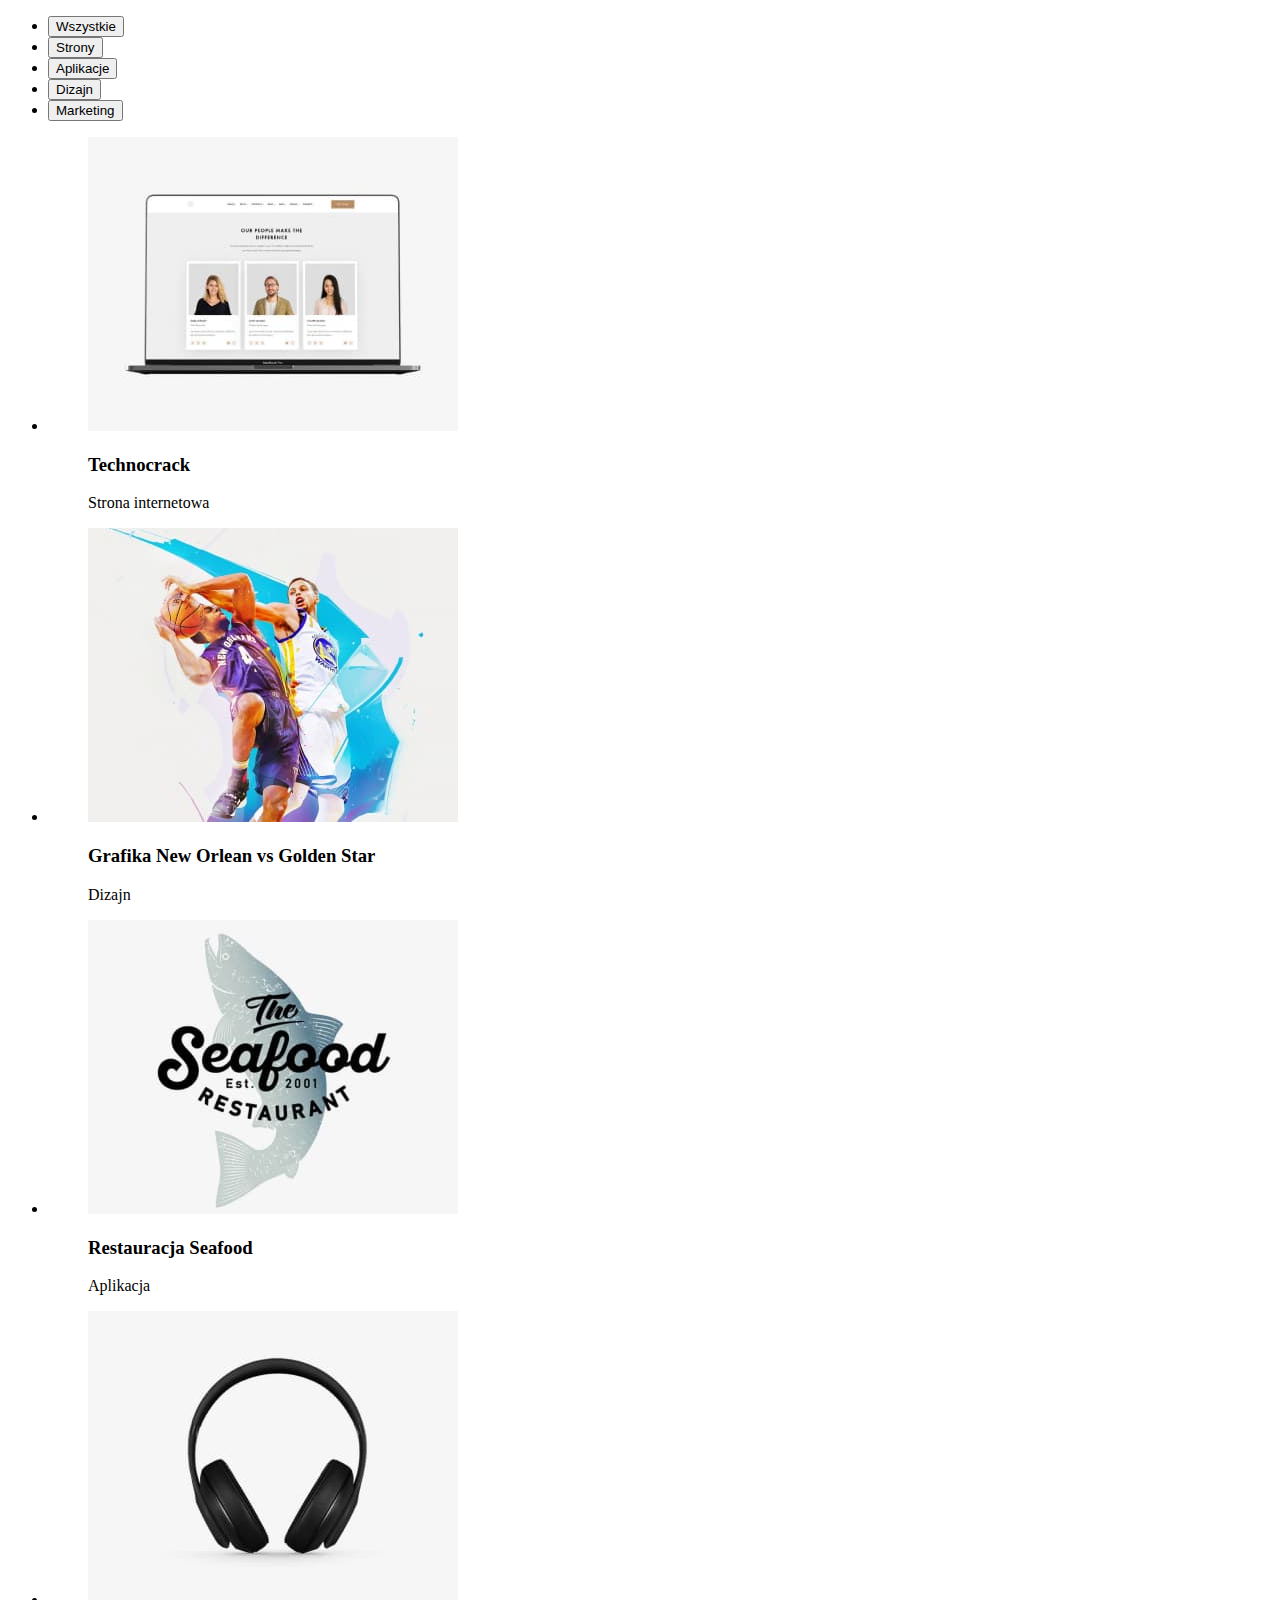
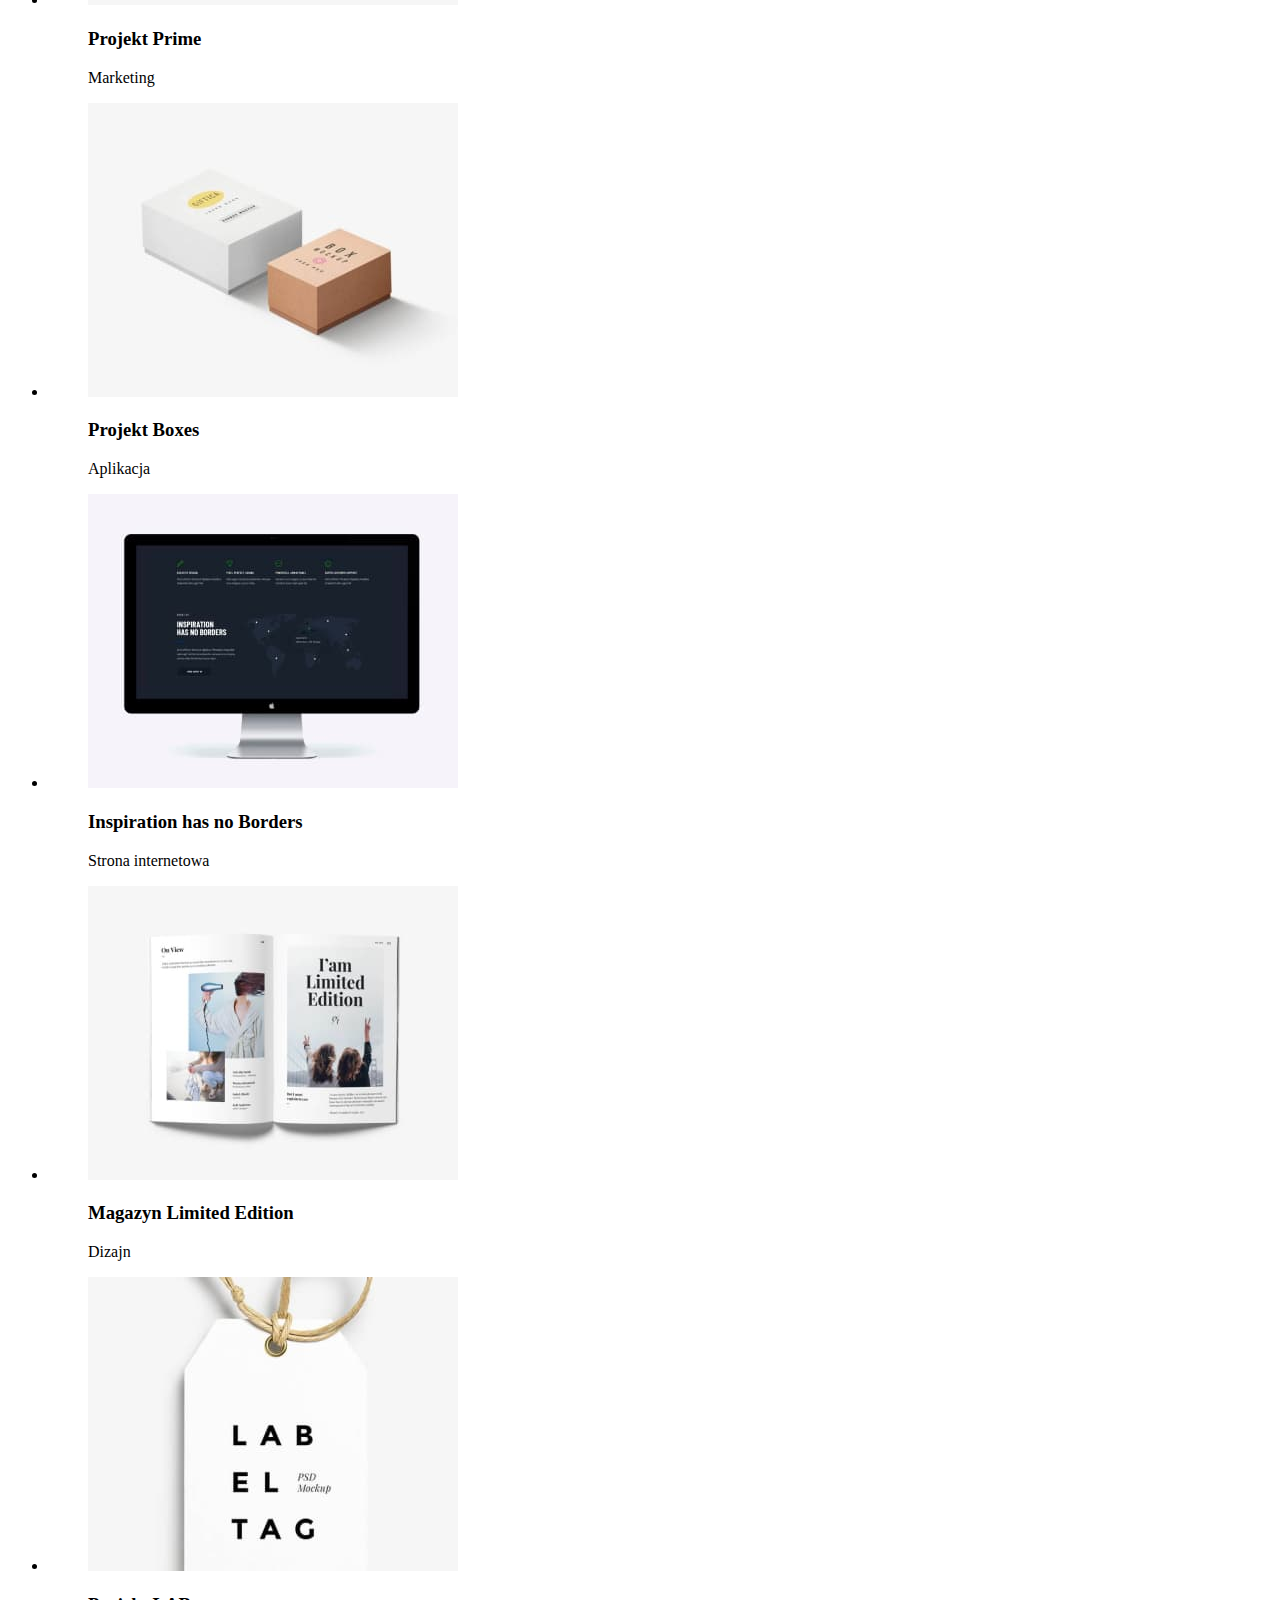
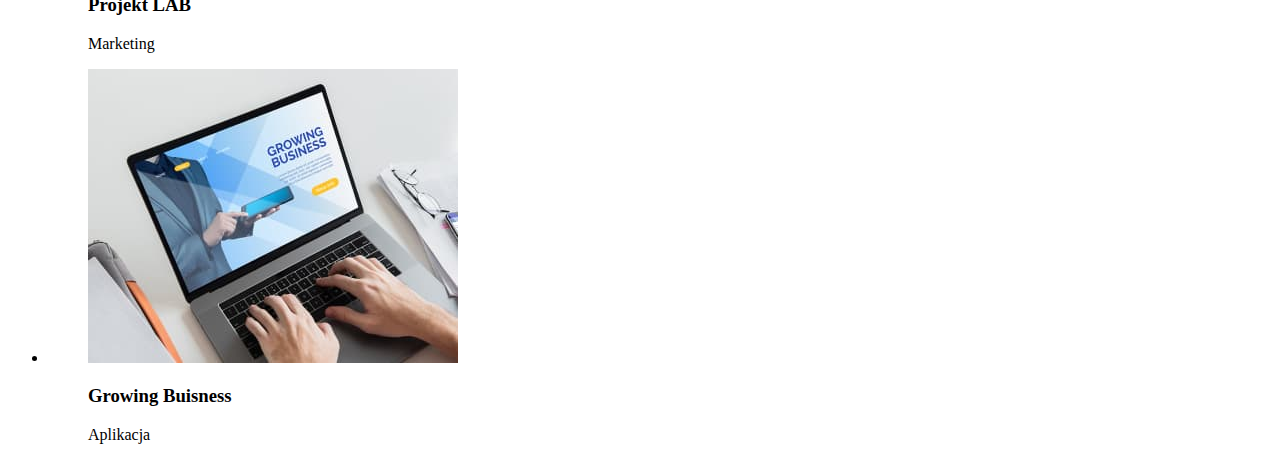
==== portfolio.html @ c94023ea "html+images" ====
<!DOCTYPE html>
<html lang="PL">
  <head>
    <meta charset="UTF-8" />
    <meta http-equiv="X-UA-Compatible" content="IE=edge" />
    <meta name="viewport" content="width=device-width, initial-scale=1.0" />
    <title>portfolio</title>
    <link rel="stylesheet" href=".css/styles.css" />
    <link rel="preconnect" href="https://fonts.googleapis.com" />
    <link rel="preconnect" href="https://fonts.gstatic.com" crossorigin />
    <link
      href="https://fonts.googleapis.com/css2?family=Oleo+Script&family=Raleway:wght@700&family=Roboto:wght@400;500;700;900&display=swap"
      rel="stylesheet"
    />
  </head>
  <body>
    <header>
        <!--do not write again menu!! Justo copy it from index.html-->
    </header>
    <main>
        <ul>
            <li>
                <button type="button">Wszystkie</button>
            </li>
            <li>
                <button type="button">Strony</button>
            </li>
            <li>
                <button type="button">Aplikacje</button>
            </li>
            <li>
                <button type="button">Dizajn</button>
            </li>
            <li>
                <button type="button">Marketing</button>
            </li>
        </ul>
        <ul>
           <li>
            <figure>
              <img
                src="images/prj1.jpg"
                alt="3-portrety-na-laptopie"
                width="370"
                height="294"
              />
              <figcaption>
                <h3>Technocrack</h3>
                <p>Strona internetowa</p>
              </figcaption>
            </figure>
          </li>   
                     <li>
            <figure>
              <img
                src="images/prj2.jpg"
                alt="3-portrety-na-laptopie"
                width="370"
                height="294"
              />
              <figcaption>
                <h3>Grafika New Orlean vs Golden Star</h3>
                <p>Dizajn</p>
              </figcaption>
            </figure>
          </li> 
                     <li>
            <figure>
              <img
                src="images/prj3.jpg"
                alt="logo-seafood"
                width="370"
                height="294"
              />
              <figcaption>
                <h3>Restauracja Seafood</h3>
                <p>Aplikacja</p>
              </figcaption>
            </figure>
          </li>        
                     <li>
            <figure>
              <img
                src="images/prj4.jpg"
                alt="czarne-sluchawki"
                width="370"
                height="294"
              />
              <figcaption>
                <h3>Projekt Prime</h3>
                <p>Marketing</p>
              </figcaption>
            </figure>
          </li>      
                     <li>
            <figure>
              <img
                src="images/prj5.jpg"
                alt="pudelko-bialo-i-brazowe"
                width="370"
                height="294"
              />
              <figcaption>
                <h3>Projekt Boxes</h3>
                <p>Aplikacja</p>
              </figcaption>
            </figure>
          </li>
                       <li>
            <figure>
              <img
                src="images/prj6.jpg"
                alt="monitor-z-tekstem-na-czarnym-tle"
                width="370"
                height="294"
              />
              <figcaption>
                <h3>Inspiration has no Borders</h3>
                <p>Strona internetowa</p>
              </figcaption>
            </figure>
          </li>   
                     <li>
            <figure>
              <img
                src="images/prj7.jpg"
                alt="otwarty-magazyn"
                width="370"
                height="294"
              />
              <figcaption>
                <h3>Magazyn Limited Edition</h3>
                <p>Dizajn</p>
              </figcaption>
            </figure>
          </li>
                     <li>
            <figure>
              <img
                src="images/prj8.jpg"
                alt="etykieta-LABELTAG"
                width="370"
                height="294"
              />
              <figcaption>
                <h3>Projekt LAB</h3>
                <p>Marketing</p>
              </figcaption>
            </figure>
          </li>
                     <li>
            <figure>
              <img
                src="images/prj9.jpg"
                alt="laptop-z-rekami"
                width="370"
                height="294"
              />
              <figcaption>
                <h3>Growing Buisness</h3>
                <p>Aplikacja</p>
              </figcaption>
            </figure>
          </li>
        </ul>
    </main>
    <footer>
        <!--do not write menu again!! just copy it from index.html-->
    </footer>
  </body>
</html>
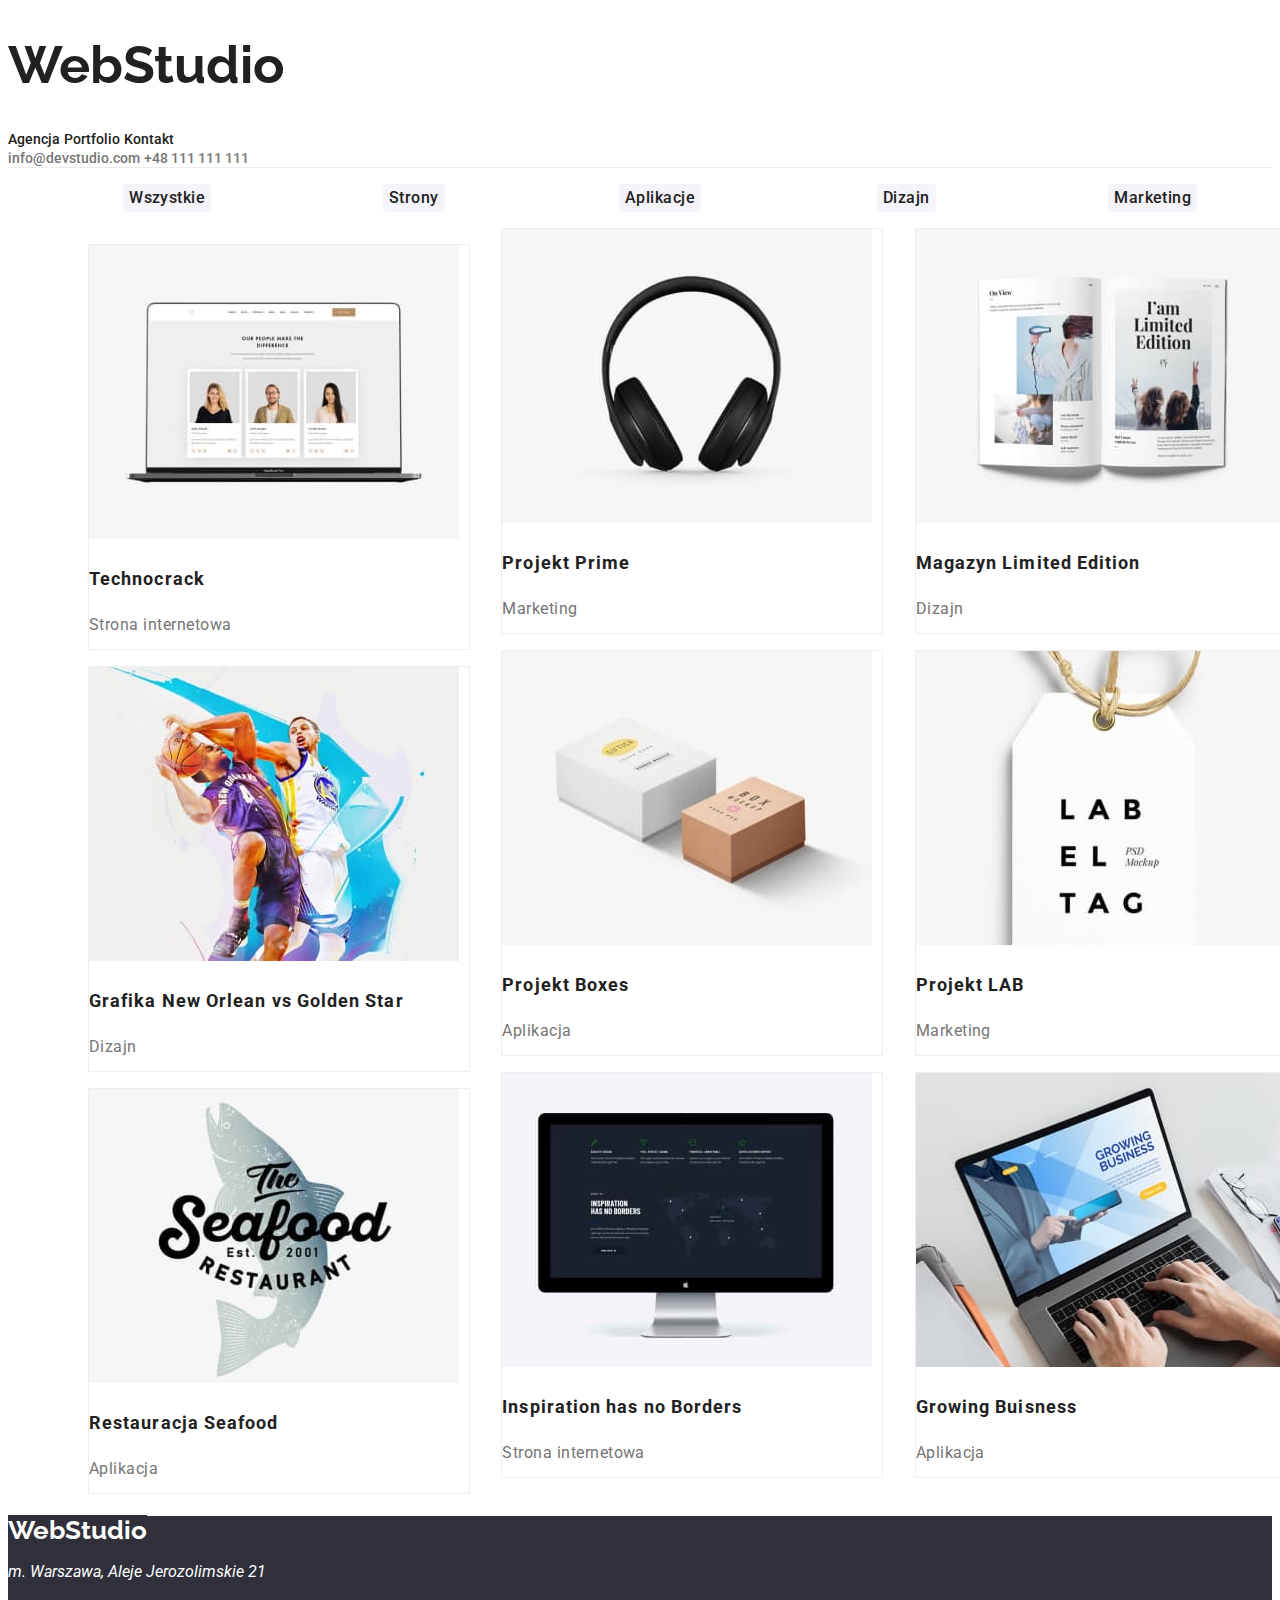
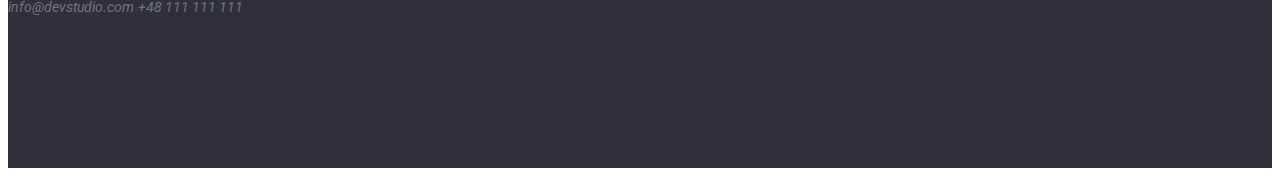
==== commit bd683c5c: "added css to portfolio" ====
--- a/portfolio.html
+++ b/portfolio.html
@@ -5,167 +5,192 @@
     <meta http-equiv="X-UA-Compatible" content="IE=edge" />
     <meta name="viewport" content="width=device-width, initial-scale=1.0" />
     <title>portfolio</title>
-    <link rel="stylesheet" href=".css/styles.css" />
+    <link rel="stylesheet" href="css/styles.css" />
     <link rel="preconnect" href="https://fonts.googleapis.com" />
     <link rel="preconnect" href="https://fonts.gstatic.com" crossorigin />
     <link
-      href="https://fonts.googleapis.com/css2?family=Oleo+Script&family=Raleway:wght@700&family=Roboto:wght@400;500;700;900&display=swap"
+      href="https://fonts.googleapis.com/css2?family=Raleway:wght@700&family=Roboto:wght@400;500;700;900&display=swap"
       rel="stylesheet"
     />
   </head>
   <body>
-    <header>
-        <!--do not write again menu!! Justo copy it from index.html-->
+    <!--do not write again menu!! Justo copy it from index.html-->
+    <header class="menu">
+      <a class="logo" href="index.html"><h1>WebStudio</h1></a>
+      <nav class="nav-link">
+        <a class="link" href="#Agencja">Agencja</a>
+        <a class="link" href="portfolio.html">Portfolio</a>
+        <a class="link" href="#Kontakt">Kontakt</a>
+      </nav>
+      <a class="link nav-link gray-mail-phone" href="mailto:info@devstudio.com"
+        >info@devstudio.com</a
+      >
+      <a class="link nav-link gray-mail-phone" href="tel:+48111111111"
+        >+48 111 111 111</a
+      >
     </header>
     <main>
-        <ul>
-            <li>
-                <button type="button">Wszystkie</button>
-            </li>
-            <li>
-                <button type="button">Strony</button>
-            </li>
-            <li>
-                <button type="button">Aplikacje</button>
-            </li>
-            <li>
-                <button type="button">Dizajn</button>
-            </li>
-            <li>
-                <button type="button">Marketing</button>
-            </li>
-        </ul>
-        <ul>
-           <li>
-            <figure>
-              <img
-                src="images/prj1.jpg"
-                alt="3-portrety-na-laptopie"
-                width="370"
-                height="294"
-              />
-              <figcaption>
-                <h3>Technocrack</h3>
-                <p>Strona internetowa</p>
-              </figcaption>
-            </figure>
-          </li>   
-                     <li>
-            <figure>
-              <img
-                src="images/prj2.jpg"
-                alt="3-portrety-na-laptopie"
-                width="370"
-                height="294"
-              />
-              <figcaption>
-                <h3>Grafika New Orlean vs Golden Star</h3>
-                <p>Dizajn</p>
-              </figcaption>
-            </figure>
-          </li> 
-                     <li>
-            <figure>
-              <img
-                src="images/prj3.jpg"
-                alt="logo-seafood"
-                width="370"
-                height="294"
-              />
-              <figcaption>
-                <h3>Restauracja Seafood</h3>
-                <p>Aplikacja</p>
-              </figcaption>
-            </figure>
-          </li>        
-                     <li>
-            <figure>
-              <img
-                src="images/prj4.jpg"
-                alt="czarne-sluchawki"
-                width="370"
-                height="294"
-              />
-              <figcaption>
-                <h3>Projekt Prime</h3>
-                <p>Marketing</p>
-              </figcaption>
-            </figure>
-          </li>      
-                     <li>
-            <figure>
-              <img
-                src="images/prj5.jpg"
-                alt="pudelko-bialo-i-brazowe"
-                width="370"
-                height="294"
-              />
-              <figcaption>
-                <h3>Projekt Boxes</h3>
-                <p>Aplikacja</p>
-              </figcaption>
-            </figure>
-          </li>
-                       <li>
-            <figure>
-              <img
-                src="images/prj6.jpg"
-                alt="monitor-z-tekstem-na-czarnym-tle"
-                width="370"
-                height="294"
-              />
-              <figcaption>
-                <h3>Inspiration has no Borders</h3>
-                <p>Strona internetowa</p>
-              </figcaption>
-            </figure>
-          </li>   
-                     <li>
-            <figure>
-              <img
-                src="images/prj7.jpg"
-                alt="otwarty-magazyn"
-                width="370"
-                height="294"
-              />
-              <figcaption>
-                <h3>Magazyn Limited Edition</h3>
-                <p>Dizajn</p>
-              </figcaption>
-            </figure>
-          </li>
-                     <li>
-            <figure>
-              <img
-                src="images/prj8.jpg"
-                alt="etykieta-LABELTAG"
-                width="370"
-                height="294"
-              />
-              <figcaption>
-                <h3>Projekt LAB</h3>
-                <p>Marketing</p>
-              </figcaption>
-            </figure>
-          </li>
-                     <li>
-            <figure>
-              <img
-                src="images/prj9.jpg"
-                alt="laptop-z-rekami"
-                width="370"
-                height="294"
-              />
-              <figcaption>
-                <h3>Growing Buisness</h3>
-                <p>Aplikacja</p>
-              </figcaption>
-            </figure>
-          </li>
-        </ul>
+      <!--should be section here?-->
+      <ul class="filter-buttons">
+        <li>
+          <button type="button" class="filter-button">Wszystkie</button>
+        </li>
+        <li>
+          <button type="button" class="filter-button">Strony</button>
+        </li>
+        <li>
+          <button type="button" class="filter-button">Aplikacje</button>
+        </li>
+        <li>
+          <button type="button" class="filter-button">Dizajn</button>
+        </li>
+        <li>
+          <button type="button" class="filter-button">Marketing</button>
+        </li>
+      </ul>
+      <ul class="project-gallery">
+        <li>
+          <figure class="project">
+            <img
+              src="images/prj1.jpg"
+              alt="3-portrety-na-laptopie"
+              width="370"
+              height="294"
+            />
+            <figcaption>
+              <h3 class="project-title">Technocrack</h3>
+              <p class="project-type">Strona internetowa</p>
+            </figcaption>
+          </figure>
+        </li>
+        <li>
+          <figure class="project">
+            <img
+              src="images/prj2.jpg"
+              alt="3-portrety-na-laptopie"
+              width="370"
+              height="294"
+            />
+            <figcaption>
+              <h3 class="project-title">Grafika New Orlean vs Golden Star</h3>
+              <p class="project-type">Dizajn</p>
+            </figcaption>
+          </figure>
+        </li>
+        <li>
+          <figure class="project">
+            <img
+              src="images/prj3.jpg"
+              alt="logo-seafood"
+              width="370"
+              height="294"
+            />
+            <figcaption>
+              <h3 class="project-title">Restauracja Seafood</h3>
+              <p class="project-type">Aplikacja</p>
+            </figcaption>
+          </figure>
+        </li>
+        <li>
+          <figure class="project">
+            <img
+              src="images/prj4.jpg"
+              alt="czarne-sluchawki"
+              width="370"
+              height="294"
+            />
+            <figcaption>
+              <h3 class="project-title">Projekt Prime</h3>
+              <p class="project-type">Marketing</p>
+            </figcaption>
+          </figure>
+        </li>
+        <li>
+          <figure class="project">
+            <img
+              src="images/prj5.jpg"
+              alt="pudelko-bialo-i-brazowe"
+              width="370"
+              height="294"
+            />
+            <figcaption>
+              <h3 class="project-title">Projekt Boxes</h3>
+              <p class="project-type">Aplikacja</p>
+            </figcaption>
+          </figure>
+        </li>
+        <li>
+          <figure class="project">
+            <img
+              src="images/prj6.jpg"
+              alt="monitor-z-tekstem-na-czarnym-tle"
+              width="370"
+              height="294"
+            />
+            <figcaption>
+              <h3 class="project-title">Inspiration has no Borders</h3>
+              <p class="project-type">Strona internetowa</p>
+            </figcaption>
+          </figure>
+        </li>
+        <li>
+          <figure class="project">
+            <img
+              src="images/prj7.jpg"
+              alt="otwarty-magazyn"
+              width="370"
+              height="294"
+            />
+            <figcaption>
+              <h3 class="project-title">Magazyn Limited Edition</h3>
+              <p class="project-type">Dizajn</p>
+            </figcaption>
+          </figure>
+        </li>
+        <li>
+          <figure class="project">
+            <img
+              src="images/prj8.jpg"
+              alt="etykieta-LABELTAG"
+              width="370"
+              height="294"
+            />
+            <figcaption>
+              <h3 class="project-title">Projekt LAB</h3>
+              <p class="project-type">Marketing</p>
+            </figcaption>
+          </figure>
+        </li>
+        <li>
+          <figure class="project">
+            <img
+              src="images/prj9.jpg"
+              alt="laptop-z-rekami"
+              width="370"
+              height="294"
+            />
+            <figcaption>
+              <h3 class="project-title">Growing Buisness</h3>
+              <p class="project-type">Aplikacja</p>
+            </figcaption>
+          </figure>
+        </li>
+      </ul>
     </main>
-    <footer>
-        <!--do not write menu again!! just copy it from index.html-->
+
+    <!--do not write menu again!! just copy it from index.html-->
+    <footer id="Kontakt" class="contrast contact-data">
+      <a href="index.html" class="contrast logo">WebStudio</a>
+      <address>
+        <p>m. Warszawa, Aleje Jerozolimskie 21</p>
+
+        <a class="link gray-mail-phone" href="mailto:info@devstudio.com"
+          >info@devstudio.com</a
+        >
+        <a class="link gray-mail-phone" href="tel:+48111111111"
+          >+48 111 111 111</a
+        >
+      </address>
     </footer>
   </body>
 </html>
--- a/css/styles.css
+++ b/css/styles.css
@@ -0,0 +1,226 @@
+:root {
+  --highlight-color: #2196f3;
+  --bk-dark-color: #2f303a;
+  --main-font-color: #212121;
+  --ordinary-font-color: #757575;
+  --line-height-for-font-14: 1.14;
+  --element-horizontal-gap: 30px;
+  --team-and-button-color: #f5f4fa;
+  --project-gallery-figure-border-color: #eeeeee;
+}
+body {
+  font-family: "Roboto", "Raleway", sans-serif;
+  color: var(--main-font-color);
+}
+.menu {
+  border-bottom: 1px solid #ececec;
+}
+.nav-link {
+  vertical-align: middle;
+  font-weight: 500;
+}
+
+.link {
+  text-decoration: none;
+  color: var(--main-font-color);
+  line-height: var(--line-height-for-font-14);
+  font-size: 14px;
+}
+.link:visited {
+  color: inherit;
+}
+.link:focus,
+.link:hover {
+  color: var(--highlight-color);
+}
+.gray-mail-phone {
+  color: var(--ordinary-font-color);
+}
+.logo {
+  font-family: "Raleway";
+  font-size: 26px;
+  font-weight: 700;
+  line-height: 1.15;
+  color: inherit;
+  text-decoration: none;
+}
+.contrast {
+  background-color: var(--bk-dark-color);
+  color: #fff;
+}
+.call-to-action {
+  min-height: 600px;
+}
+.call-to-action-h2 {
+  font-weight: 900;
+  font-size: 44px;
+  line-height: 1.36;
+  text-align: center;
+  letter-spacing: 0.06em;
+  text-transform: uppercase;
+  width: 696px;
+  vertical-align: middle;
+}
+.call-to-action-button {
+  background: var(--highlight-color);
+  box-shadow: 0px 4px 4px rgba(0, 0, 0, 0.15);
+  width: 200px;
+  height: 50px;
+  border-radius: 4px;
+  font-weight: 700;
+  font-size: 16px;
+  line-height: 1.88;
+  vertical-align: middle;
+  text-align: center;
+  letter-spacing: 0.06em;
+  color: inherit;
+}
+.features {
+  columns: 4;
+  list-style-type: none;
+  column-width: 270px;
+  column-gap: var(--element-horizontal-gap);
+}
+.feature > h3 {
+  font-family: "Roboto";
+  font-style: normal;
+  font-weight: 700;
+  font-size: 14px;
+  line-height: var(--line-height-for-font-14);
+  letter-spacing: 0.03em;
+  text-transform: uppercase;
+}
+.feature > p {
+  font-family: "Roboto";
+  font-style: normal;
+  font-weight: 400;
+  font-size: 14px;
+  line-height: 1.71;
+  letter-spacing: 0.03em;
+  color: var(--ordinary-font-color);
+}
+.boxes {
+  columns: 3;
+  list-style-type: none;
+  column-gap: var(--element-horizontal-gap);
+}
+.h2-title {
+  font-family: "Roboto";
+  font-style: normal;
+  font-weight: 700;
+  font-size: 36px;
+  line-height: 1.16;
+  text-align: center;
+  letter-spacing: 0.03em;
+}
+.team {
+  background: var(--team-and-button-color);
+  min-height: 648px;
+  vertical-align: middle;
+}
+.team-cards {
+  list-style-type: none;
+  columns: 4;
+  text-align: center;
+  column-gap: var(--element-horizontal-gap);
+}
+.team-card {
+  width: 278px;
+  height: 368px;
+  background: #fff;
+  box-shadow: 0px 1px 3px rgba(0, 0, 0, 0.12), 0px 1px 1px rgba(0, 0, 0, 0.14),
+    0px 2px 1px rgba(0, 0, 0, 0.2);
+  border-radius: 0px 0px 4px 4px;
+}
+.team-card-name {
+  font-family: "Roboto";
+  font-style: normal;
+  font-weight: 500;
+  font-size: 16px;
+  line-height: 1.19;
+  /* identical to box height */
+
+  text-align: center;
+  letter-spacing: 0.03em;
+}
+.team-card-job {
+  font-family: "Roboto";
+  font-style: normal;
+  font-weight: 400;
+  font-size: 16px;
+  line-height: 1.19;
+  /* identical to box height */
+
+  text-align: center;
+  letter-spacing: 0.03em;
+  color: var(--ordinary-font-color);
+}
+.contact-data {
+  min-height: 252px;
+}
+.filter-buttons {
+  list-style-type: none;
+  columns: 5;
+  column-gap: 8px;
+  text-align: center;
+}
+.filter-button {
+  background-color: var(--team-and-button-color);
+  border: 4px;
+  border-radius: 4px;
+  font-family: "Roboto";
+  font-style: normal;
+  font-weight: 500;
+  font-size: 16px;
+  line-height: 1.62;
+  /* identical to box height, or 162% */
+
+  text-align: center;
+  letter-spacing: 0.03em;
+  color: inherit;
+}
+
+.filter-button:hoover {
+  cursor: pointer;
+}
+.filter-button:active {
+  background-color: var(--highlight-color);
+  color: #fff; /* shadow-middle */
+
+  box-shadow: 0px 3px 1px rgba(0, 0, 0, 0.1), 0px 1px 2px rgba(0, 0, 0, 0.08),
+    0px 2px 2px rgba(0, 0, 0, 0.12);
+  border-radius: 4px;
+}
+.project-gallery {
+  list-style-type: none;
+  columns: 3;
+}
+.project {
+  height: 404px;
+  width: 380px;
+  border: 1px;
+  border-style: solid;
+  border-color: var(--project-gallery-figure-border-color);
+}
+.project-title {
+  font-family: "Roboto";
+  font-style: normal;
+  font-weight: 700;
+  font-size: 18px;
+  line-height: 2;
+  /* identical to box height, or 200% */
+
+  letter-spacing: 0.06em;
+}
+.project-type {
+  font-family: "Roboto";
+  font-style: normal;
+
+  font-size: 16px;
+  line-height: 1.88x;
+  /* identical to box height, or 188% */
+
+  letter-spacing: 0.03em;
+
+  color: var(--ordinary-font-color);
+}
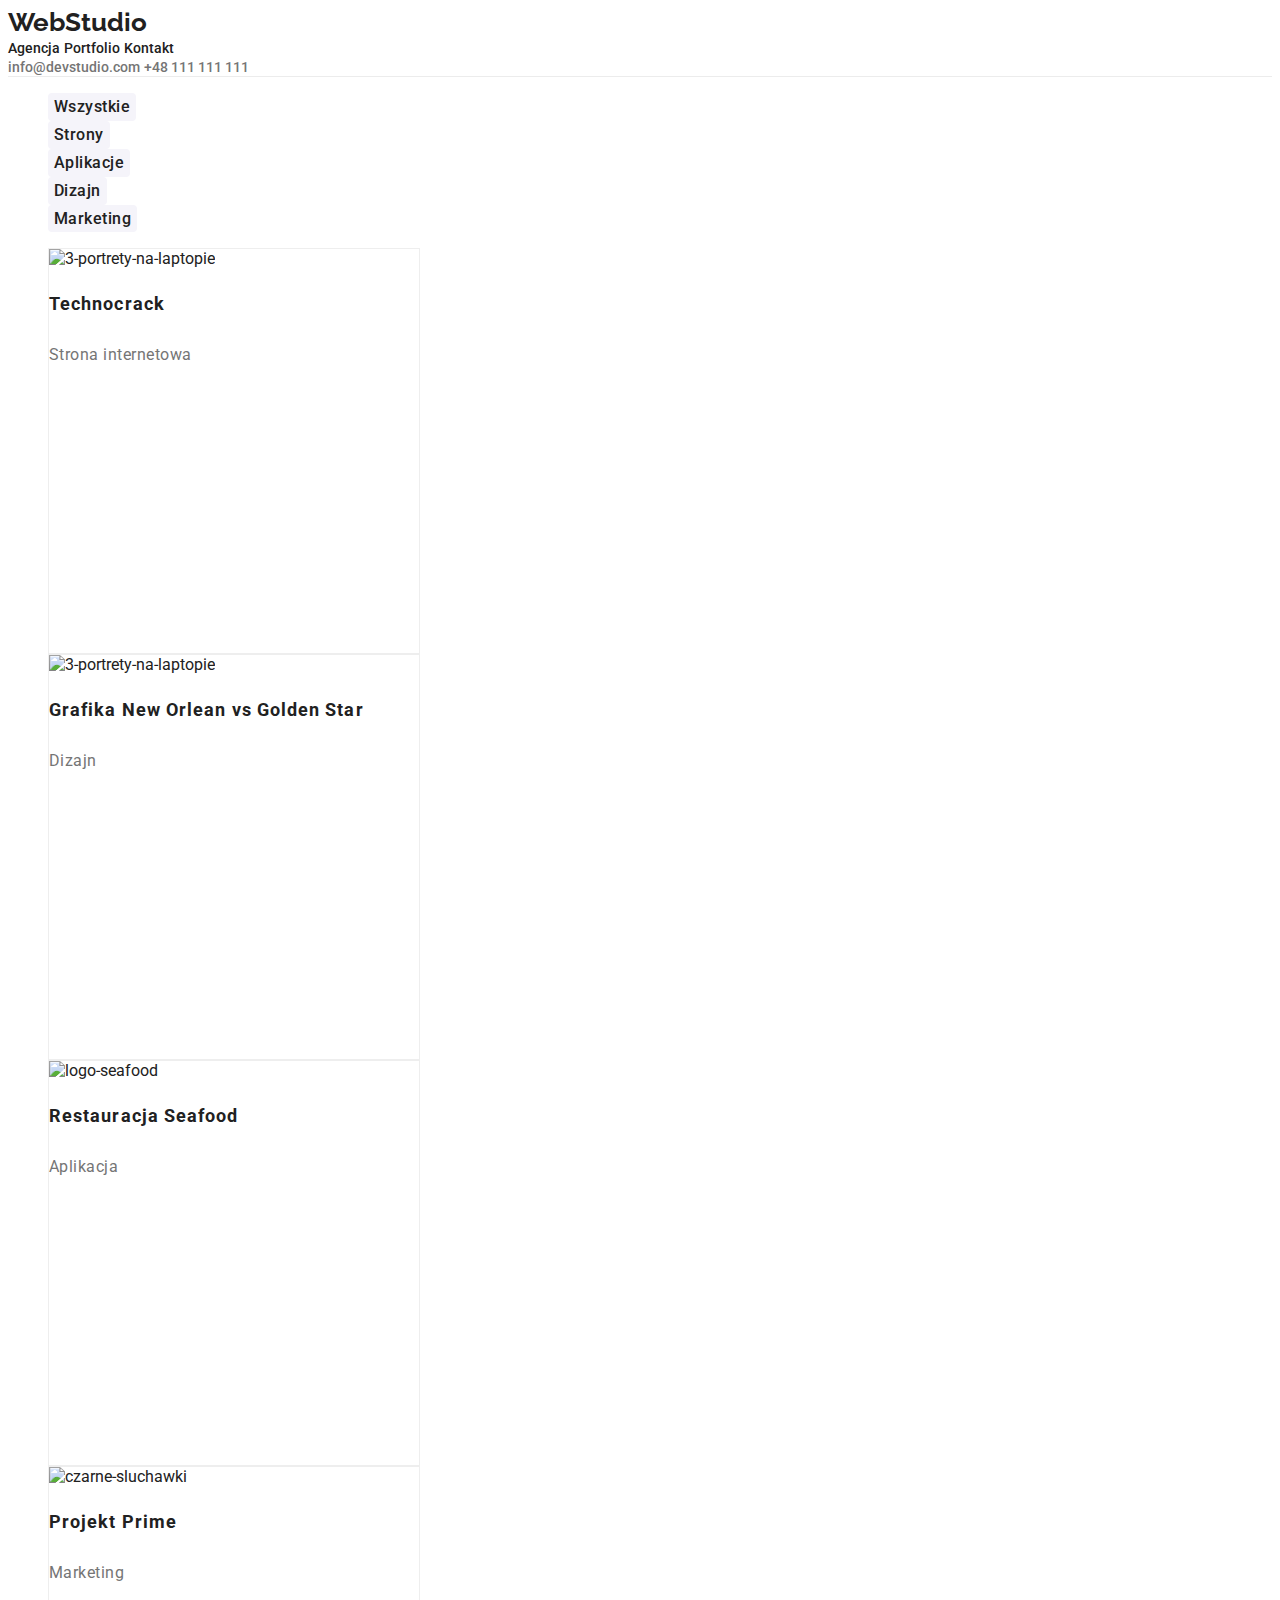
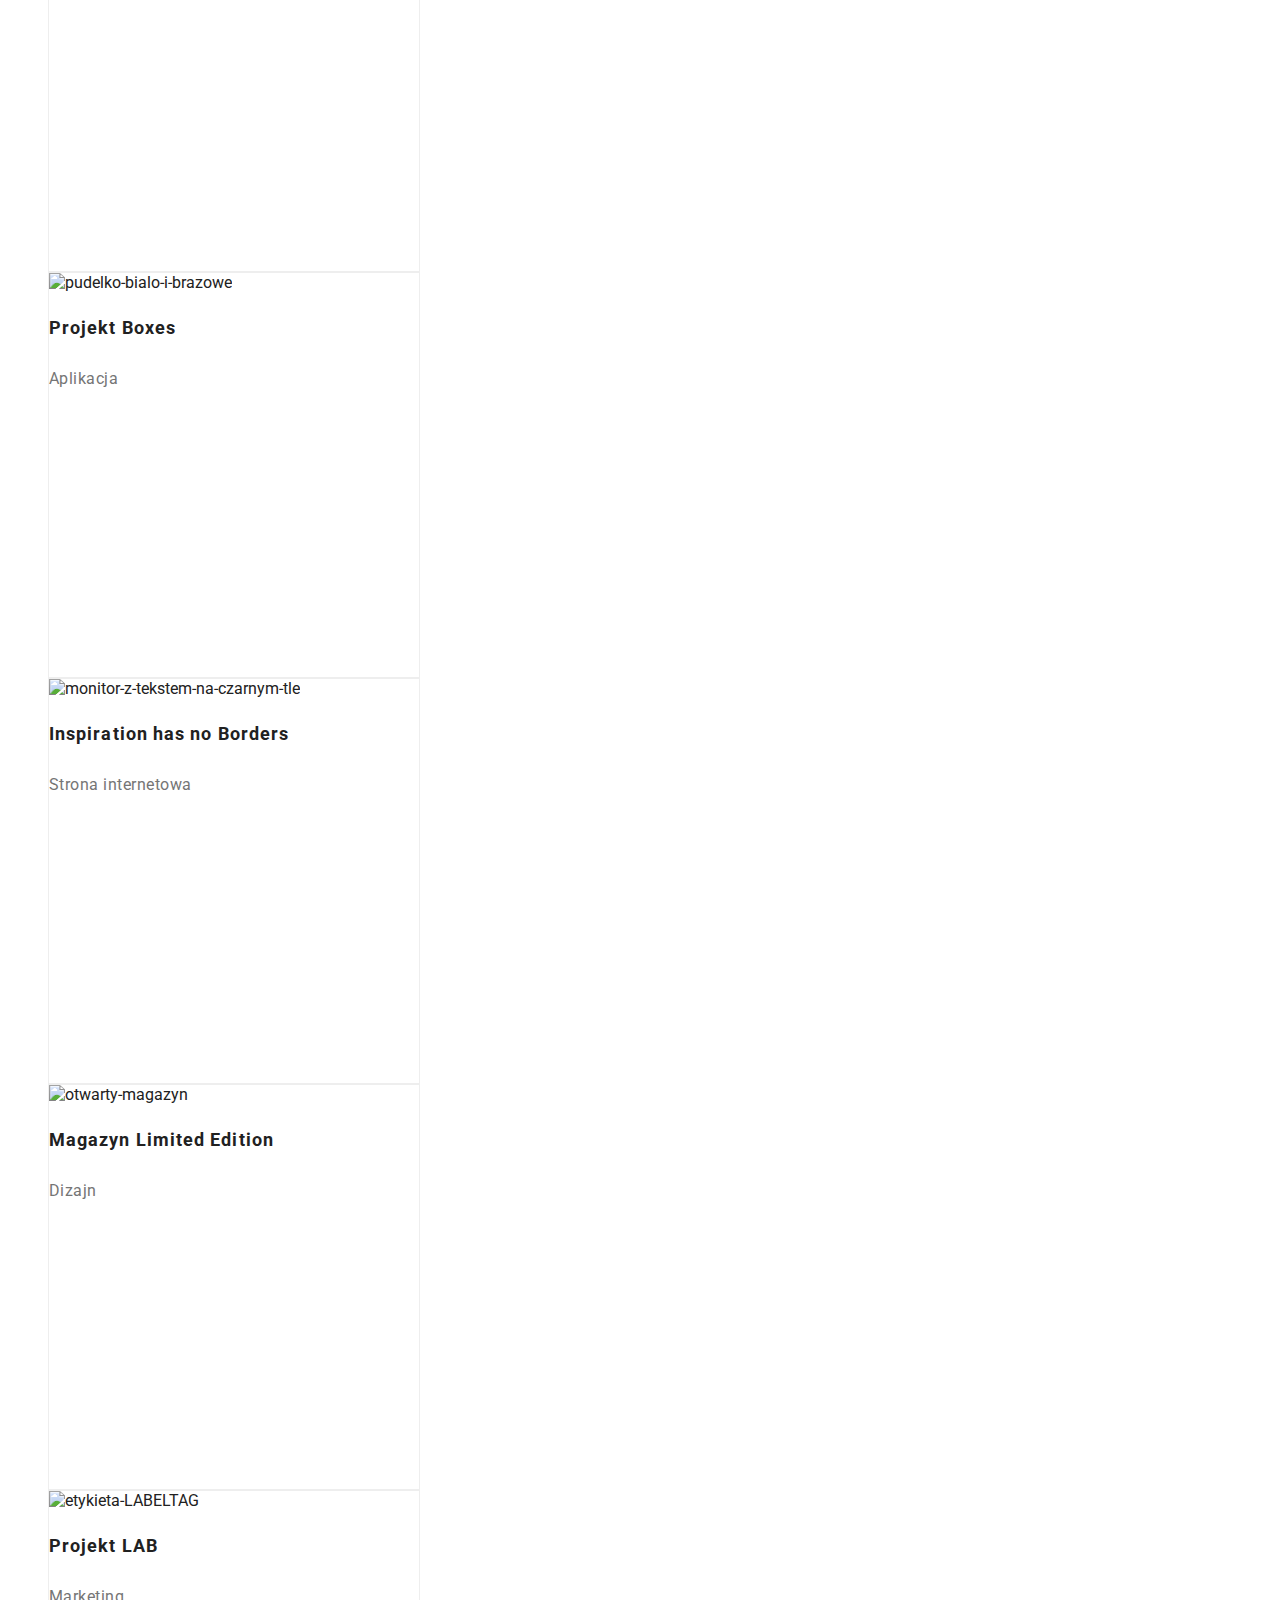
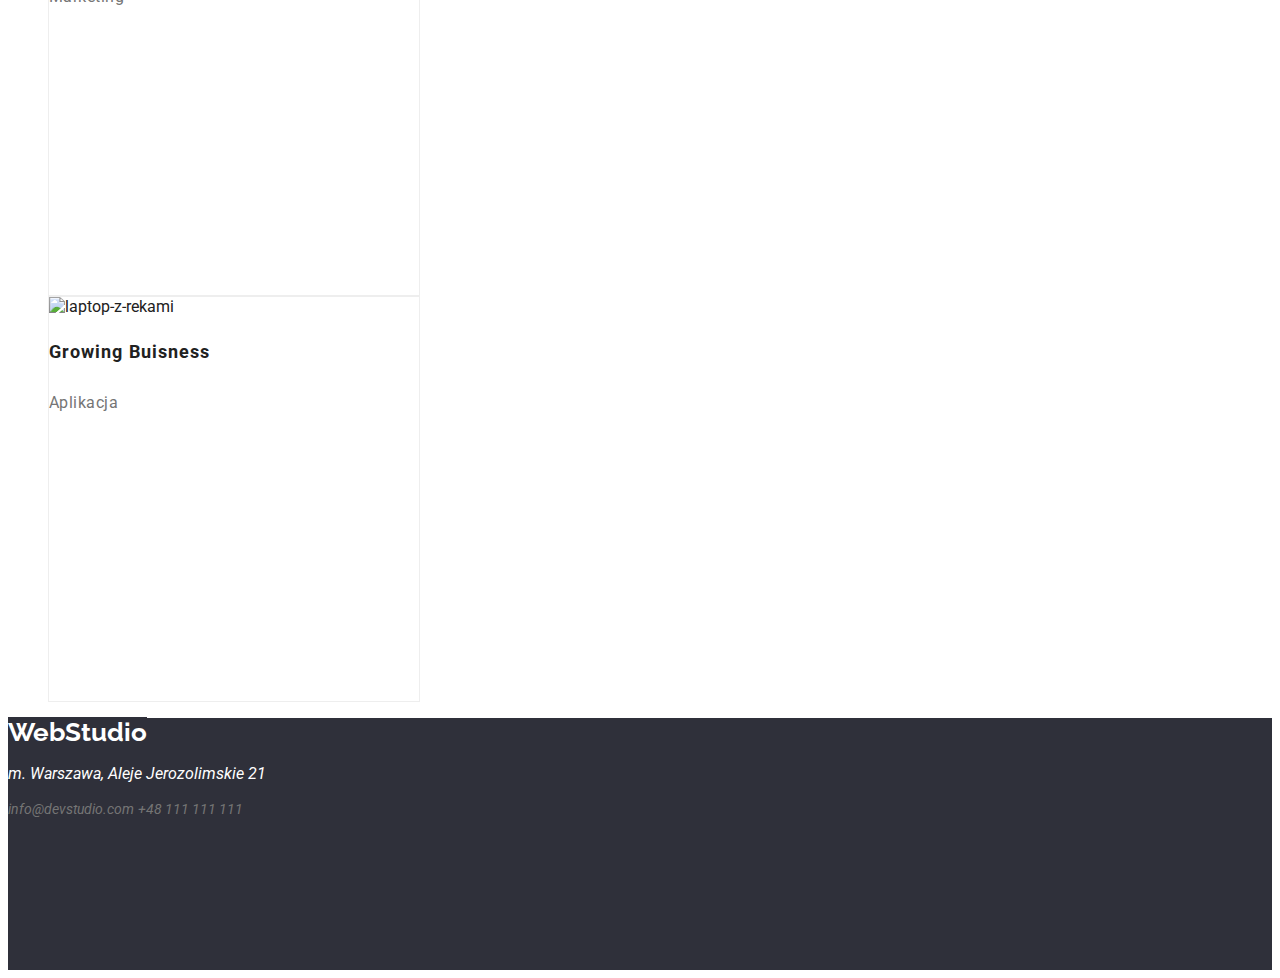
==== commit 8b0ca47a: "poprawa usunięte figure" ====
--- a/portfolio.html
+++ b/portfolio.html
@@ -1,196 +1,107 @@
 <!DOCTYPE html>
 <html lang="PL">
-  <head>
-    <meta charset="UTF-8" />
-    <meta http-equiv="X-UA-Compatible" content="IE=edge" />
-    <meta name="viewport" content="width=device-width, initial-scale=1.0" />
-    <title>portfolio</title>
-    <link rel="stylesheet" href="css/styles.css" />
-    <link rel="preconnect" href="https://fonts.googleapis.com" />
-    <link rel="preconnect" href="https://fonts.gstatic.com" crossorigin />
-    <link
-      href="https://fonts.googleapis.com/css2?family=Raleway:wght@700&family=Roboto:wght@400;500;700;900&display=swap"
-      rel="stylesheet"
-    />
-  </head>
-  <body>
-    <!--do not write again menu!! Justo copy it from index.html-->
-    <header class="menu">
-      <a class="logo" href="index.html"><h1>WebStudio</h1></a>
-      <nav class="nav-link">
-        <a class="link" href="#Agencja">Agencja</a>
-        <a class="link" href="portfolio.html">Portfolio</a>
-        <a class="link" href="#Kontakt">Kontakt</a>
-      </nav>
-      <a class="link nav-link gray-mail-phone" href="mailto:info@devstudio.com"
-        >info@devstudio.com</a
-      >
-      <a class="link nav-link gray-mail-phone" href="tel:+48111111111"
-        >+48 111 111 111</a
-      >
-    </header>
-    <main>
-      <!--should be section here?-->
-      <ul class="filter-buttons">
-        <li>
-          <button type="button" class="filter-button">Wszystkie</button>
-        </li>
-        <li>
-          <button type="button" class="filter-button">Strony</button>
-        </li>
-        <li>
-          <button type="button" class="filter-button">Aplikacje</button>
-        </li>
-        <li>
-          <button type="button" class="filter-button">Dizajn</button>
-        </li>
-        <li>
-          <button type="button" class="filter-button">Marketing</button>
-        </li>
-      </ul>
-      <ul class="project-gallery">
-        <li>
-          <figure class="project">
-            <img
-              src="images/prj1.jpg"
-              alt="3-portrety-na-laptopie"
-              width="370"
-              height="294"
-            />
-            <figcaption>
-              <h3 class="project-title">Technocrack</h3>
-              <p class="project-type">Strona internetowa</p>
-            </figcaption>
-          </figure>
-        </li>
-        <li>
-          <figure class="project">
-            <img
-              src="images/prj2.jpg"
-              alt="3-portrety-na-laptopie"
-              width="370"
-              height="294"
-            />
-            <figcaption>
-              <h3 class="project-title">Grafika New Orlean vs Golden Star</h3>
-              <p class="project-type">Dizajn</p>
-            </figcaption>
-          </figure>
-        </li>
-        <li>
-          <figure class="project">
-            <img
-              src="images/prj3.jpg"
-              alt="logo-seafood"
-              width="370"
-              height="294"
-            />
-            <figcaption>
-              <h3 class="project-title">Restauracja Seafood</h3>
-              <p class="project-type">Aplikacja</p>
-            </figcaption>
-          </figure>
-        </li>
-        <li>
-          <figure class="project">
-            <img
-              src="images/prj4.jpg"
-              alt="czarne-sluchawki"
-              width="370"
-              height="294"
-            />
-            <figcaption>
-              <h3 class="project-title">Projekt Prime</h3>
-              <p class="project-type">Marketing</p>
-            </figcaption>
-          </figure>
-        </li>
-        <li>
-          <figure class="project">
-            <img
-              src="images/prj5.jpg"
-              alt="pudelko-bialo-i-brazowe"
-              width="370"
-              height="294"
-            />
-            <figcaption>
-              <h3 class="project-title">Projekt Boxes</h3>
-              <p class="project-type">Aplikacja</p>
-            </figcaption>
-          </figure>
-        </li>
-        <li>
-          <figure class="project">
-            <img
-              src="images/prj6.jpg"
-              alt="monitor-z-tekstem-na-czarnym-tle"
-              width="370"
-              height="294"
-            />
-            <figcaption>
-              <h3 class="project-title">Inspiration has no Borders</h3>
-              <p class="project-type">Strona internetowa</p>
-            </figcaption>
-          </figure>
-        </li>
-        <li>
-          <figure class="project">
-            <img
-              src="images/prj7.jpg"
-              alt="otwarty-magazyn"
-              width="370"
-              height="294"
-            />
-            <figcaption>
-              <h3 class="project-title">Magazyn Limited Edition</h3>
-              <p class="project-type">Dizajn</p>
-            </figcaption>
-          </figure>
-        </li>
-        <li>
-          <figure class="project">
-            <img
-              src="images/prj8.jpg"
-              alt="etykieta-LABELTAG"
-              width="370"
-              height="294"
-            />
-            <figcaption>
-              <h3 class="project-title">Projekt LAB</h3>
-              <p class="project-type">Marketing</p>
-            </figcaption>
-          </figure>
-        </li>
-        <li>
-          <figure class="project">
-            <img
-              src="images/prj9.jpg"
-              alt="laptop-z-rekami"
-              width="370"
-              height="294"
-            />
-            <figcaption>
-              <h3 class="project-title">Growing Buisness</h3>
-              <p class="project-type">Aplikacja</p>
-            </figcaption>
-          </figure>
-        </li>
-      </ul>
-    </main>
 
-    <!--do not write menu again!! just copy it from index.html-->
-    <footer id="Kontakt" class="contrast contact-data">
-      <a href="index.html" class="contrast logo">WebStudio</a>
-      <address>
-        <p>m. Warszawa, Aleje Jerozolimskie 21</p>
+<head>
+  <meta charset="UTF-8" />
+  <meta http-equiv="X-UA-Compatible" content="IE=edge" />
+  <meta name="viewport" content="width=device-width, initial-scale=1.0" />
+  <title>Webstudio-portfolio</title>
+  <link rel="stylesheet" href="css/styles.css" />
+  <link rel="preconnect" href="https://fonts.googleapis.com" />
+  <link rel="preconnect" href="https://fonts.gstatic.com" crossorigin />
+  <link href="https://fonts.googleapis.com/css2?family=Raleway:wght@700&family=Roboto:wght@400;500;700;900&display=swap"
+    rel="stylesheet" />
+</head>
 
-        <a class="link gray-mail-phone" href="mailto:info@devstudio.com"
-          >info@devstudio.com</a
-        >
-        <a class="link gray-mail-phone" href="tel:+48111111111"
-          >+48 111 111 111</a
-        >
-      </address>
-    </footer>
-  </body>
-</html>
+<body>
+  <!--do not write again menu!! Justo copy it from index.html-->
+  <header class="menu">
+    <a class="logo" href="index.html">WebStudio</a>
+    <nav class="nav-link">
+      <a class="link" href="index.html#Agencja">Agencja</a>
+      <a class="link" href="portfolio.html">Portfolio</a>
+      <a class="link" href="#Kontakt">Kontakt</a>
+    </nav>
+    <a class="link nav-link gray-mail-phone" href="mailto:info@devstudio.com">info@devstudio.com</a>
+    <a class="link nav-link gray-mail-phone" href="tel:+48111111111">+48 111 111 111</a>
+  </header>
+  <main>
+    <ul class="filter-buttons">
+      <li>
+        <button type="button" class="filter-button">Wszystkie</button>
+      </li>
+      <li>
+        <button type="button" class="filter-button">Strony</button>
+      </li>
+      <li>
+        <button type="button" class="filter-button">Aplikacje</button>
+      </li>
+      <li>
+        <button type="button" class="filter-button">Dizajn</button>
+      </li>
+      <li>
+        <button type="button" class="filter-button">Marketing</button>
+      </li>
+    </ul>
+    <ul class="project-gallery">
+      <li class="project">
+        <img src="images/portfolio/prj1.jpg" alt="3-portrety-na-laptopie" width="370" height="294" />
+        <h3 class="project-title">Technocrack</h3>
+        <p class="project-type">Strona internetowa</p>
+      </li>
+      <li class="project">
+        <img src="images//portfolio/prj2.jpg" alt="3-portrety-na-laptopie" width="370" height="294" />
+        <h3 class="project-title">Grafika New Orlean vs Golden Star</h3>
+        <p class="project-type">Dizajn</p>
+      </li>
+      <li class="project">
+        <img src="images/portfolio/prj3.jpg" alt="logo-seafood" width="370" height="294" />
+        <h3 class="project-title">Restauracja Seafood</h3>
+        <p class="project-type">Aplikacja</p>
+      </li>
+      <li class="project">
+        <img src="images/portfolio/prj4.jpg" alt="czarne-sluchawki" width="370" height="294" />
+        <h3 class="project-title">Projekt Prime</h3>
+        <p class="project-type">Marketing</p>
+      </li>
+      <li class="project">
+        <img src="images/portfolio/prj5.jpg" alt="pudelko-bialo-i-brazowe" width="370" height="294" />
+        <h3 class="project-title">Projekt Boxes</h3>
+        <p class="project-type">Aplikacja</p>
+      </li>
+      <li class="project">
+        <img src="images/portfolio/prj6.jpg" alt="monitor-z-tekstem-na-czarnym-tle" width="370" height="294" />
+        <h3 class="project-title">Inspiration has no Borders</h3>
+        <p class="project-type">Strona internetowa</p>
+      </li>
+      <li class="project">
+        <img src="images/portfolio/prj7.jpg" alt="otwarty-magazyn" width="370" height="294" />
+        <h3 class="project-title">Magazyn Limited Edition</h3>
+        <p class="project-type">Dizajn</p>
+      </li>
+      <li class="project">
+        <img src="images/portfolio/prj8.jpg" alt="etykieta-LABELTAG" width="370" height="294" />
+        <h3 class="project-title">Projekt LAB</h3>
+        <p class="project-type">Marketing</p>
+      </li>
+      <li class="project">
+        <img src="images/portfolio/prj9.jpg" alt="laptop-z-rekami" width="370" height="294" />
+        <h3 class="project-title">Growing Buisness</h3>
+        <p class="project-type">Aplikacja</p>
+      </li>
+    </ul>
+  </main>
+
+  <!--do not write menu again!! just copy it from index.html-->
+  <footer id="Kontakt" class="contrast contact-data">
+    <a href="index.html" class="contrast logo">WebStudio</a>
+    <address>
+      <p>m. Warszawa, Aleje Jerozolimskie 21</p>
+
+      <a class="link gray-mail-phone" href="mailto:info@devstudio.com">info@devstudio.com</a>
+      <a class="link gray-mail-phone" href="tel:+48111111111">+48 111 111 111</a>
+    </address>
+  </footer>
+</body>
+
+</html>--- a/css/styles.css
+++ b/css/styles.css
@@ -6,17 +6,19 @@
   --line-height-for-font-14: 1.14;
   --element-horizontal-gap: 30px;
   --team-and-button-color: #f5f4fa;
-  --project-gallery-figure-border-color: #eeeeee;
-}
+  --project-gallery-border-color: #eeeeee;
+}
+
 body {
   font-family: "Roboto", "Raleway", sans-serif;
   color: var(--main-font-color);
 }
+
 .menu {
   border-bottom: 1px solid #ececec;
 }
+
 .nav-link {
-  vertical-align: middle;
   font-weight: 500;
 }
 
@@ -26,16 +28,21 @@
   line-height: var(--line-height-for-font-14);
   font-size: 14px;
 }
+
 .link:visited {
   color: inherit;
 }
+
 .link:focus,
-.link:hover {
+.link:hover,
+.link:active {
   color: var(--highlight-color);
 }
+
 .gray-mail-phone {
   color: var(--ordinary-font-color);
 }
+
 .logo {
   font-family: "Raleway";
   font-size: 26px;
@@ -44,14 +51,17 @@
   color: inherit;
   text-decoration: none;
 }
+
 .contrast {
   background-color: var(--bk-dark-color);
   color: #fff;
 }
+
 .call-to-action {
   min-height: 600px;
 }
-.call-to-action-h2 {
+
+.call-to-action-h1 {
   font-weight: 900;
   font-size: 44px;
   line-height: 1.36;
@@ -59,8 +69,8 @@
   letter-spacing: 0.06em;
   text-transform: uppercase;
   width: 696px;
-  vertical-align: middle;
-}
+}
+
 .call-to-action-button {
   background: var(--highlight-color);
   box-shadow: 0px 4px 4px rgba(0, 0, 0, 0.15);
@@ -70,18 +80,19 @@
   font-weight: 700;
   font-size: 16px;
   line-height: 1.88;
-  vertical-align: middle;
-  text-align: center;
   letter-spacing: 0.06em;
   color: inherit;
 }
+
+.call-to-action-button:hover {
+  cursor: pointer;
+}
+
 .features {
-  columns: 4;
-  list-style-type: none;
-  column-width: 270px;
-  column-gap: var(--element-horizontal-gap);
-}
-.feature > h3 {
+  list-style-type: none;
+}
+
+.feature>h3 {
   font-family: "Roboto";
   font-style: normal;
   font-weight: 700;
@@ -90,7 +101,8 @@
   letter-spacing: 0.03em;
   text-transform: uppercase;
 }
-.feature > p {
+
+.feature>p {
   font-family: "Roboto";
   font-style: normal;
   font-weight: 400;
@@ -99,11 +111,11 @@
   letter-spacing: 0.03em;
   color: var(--ordinary-font-color);
 }
+
 .boxes {
-  columns: 3;
-  list-style-type: none;
-  column-gap: var(--element-horizontal-gap);
-}
+  list-style-type: none;
+}
+
 .h2-title {
   font-family: "Roboto";
   font-style: normal;
@@ -113,17 +125,18 @@
   text-align: center;
   letter-spacing: 0.03em;
 }
+
 .team {
   background: var(--team-and-button-color);
   min-height: 648px;
-  vertical-align: middle;
-}
+
+}
+
 .team-cards {
   list-style-type: none;
-  columns: 4;
-  text-align: center;
-  column-gap: var(--element-horizontal-gap);
-}
+  text-align: center;
+}
+
 .team-card {
   width: 278px;
   height: 368px;
@@ -132,6 +145,7 @@
     0px 2px 1px rgba(0, 0, 0, 0.2);
   border-radius: 0px 0px 4px 4px;
 }
+
 .team-card-name {
   font-family: "Roboto";
   font-style: normal;
@@ -143,6 +157,7 @@
   text-align: center;
   letter-spacing: 0.03em;
 }
+
 .team-card-job {
   font-family: "Roboto";
   font-style: normal;
@@ -155,15 +170,15 @@
   letter-spacing: 0.03em;
   color: var(--ordinary-font-color);
 }
+
 .contact-data {
   min-height: 252px;
 }
+
 .filter-buttons {
   list-style-type: none;
-  columns: 5;
-  column-gap: 8px;
-  text-align: center;
-}
+}
+
 .filter-button {
   background-color: var(--team-and-button-color);
   border: 4px;
@@ -180,28 +195,30 @@
   color: inherit;
 }
 
-.filter-button:hoover {
+.filter-button:active,
+.filter-button:hover {
   cursor: pointer;
-}
-.filter-button:active {
   background-color: var(--highlight-color);
-  color: #fff; /* shadow-middle */
+  color: #fff;
+  /* shadow-middle */
 
   box-shadow: 0px 3px 1px rgba(0, 0, 0, 0.1), 0px 1px 2px rgba(0, 0, 0, 0.08),
     0px 2px 2px rgba(0, 0, 0, 0.12);
   border-radius: 4px;
 }
+
 .project-gallery {
   list-style-type: none;
-  columns: 3;
-}
+}
+
 .project {
   height: 404px;
-  width: 380px;
+  width: 370px;
   border: 1px;
   border-style: solid;
-  border-color: var(--project-gallery-figure-border-color);
-}
+  border-color: var(--project-gallery-border-color);
+}
+
 .project-title {
   font-family: "Roboto";
   font-style: normal;
@@ -212,15 +229,16 @@
 
   letter-spacing: 0.06em;
 }
+
 .project-type {
   font-family: "Roboto";
   font-style: normal;
 
   font-size: 16px;
-  line-height: 1.88x;
+  line-height: 1.88;
   /* identical to box height, or 188% */
 
   letter-spacing: 0.03em;
 
   color: var(--ordinary-font-color);
-}
+}